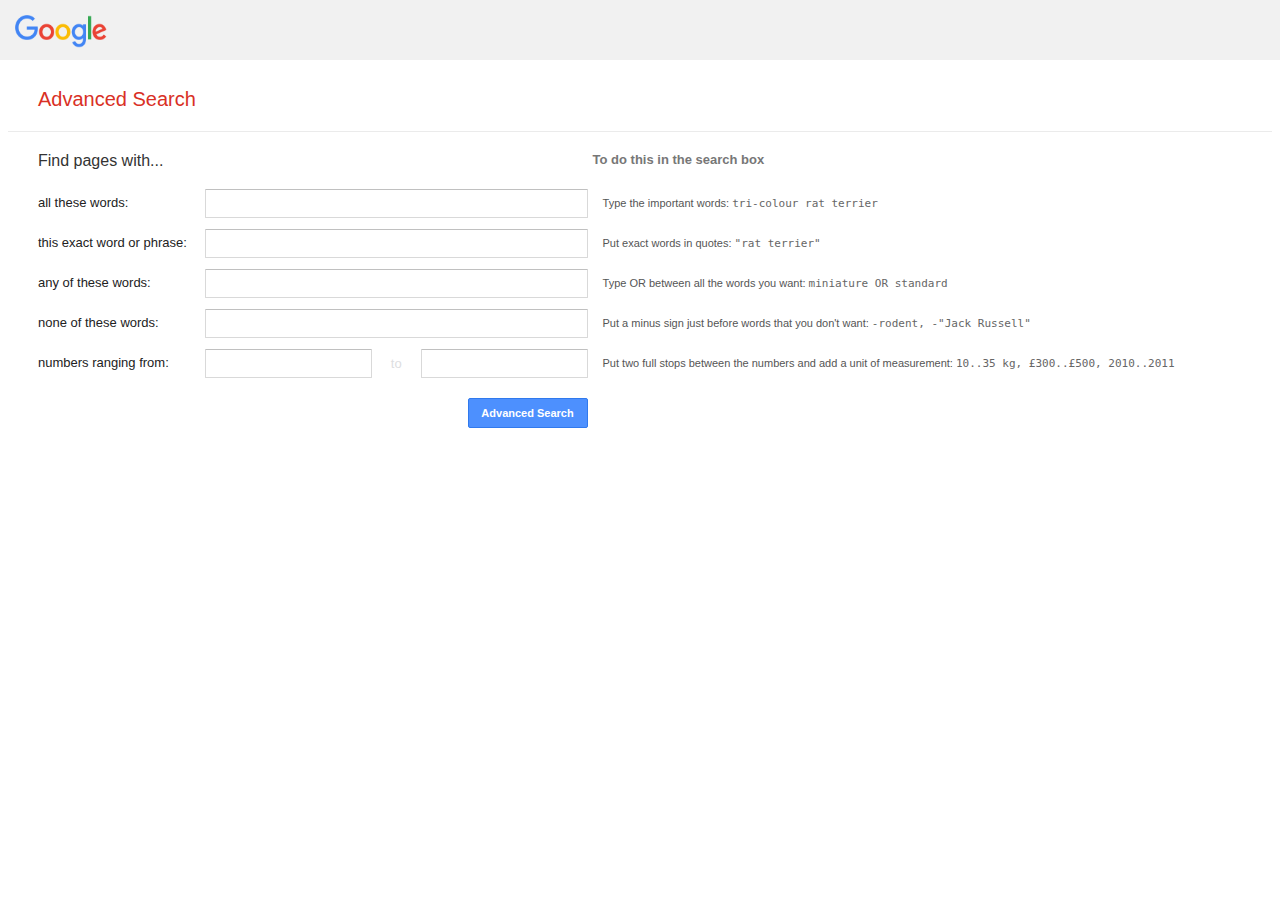
==== advanced_search.html @ b88a3a0c "Add files via upload" ====
<!DOCTYPE html>
<html lang="en">
    <head>
        <meta charset="utf-8">
        <meta http-equiv="X-UA-Compatible" content="IE=edge">
        <title>Advanced Search</title>
        <meta name="description" content="">
        <meta name="viewport" content="width=device-width, initial-scale=1">
        <link rel="stylesheet" href="/Styles/advanced.css">
    </head>
    <body>
        <div class="topnav">
            <a class="google" aria-label="Google" href="index.html">
                <img src='images/google.png'>
            </a>
        </div>
        <div class="appbar">
            <label>Advanced Search</label>
        </div>
        <div class="advanced-form">
            <form action="https://www.google.com/search">
                <div class="header">
                    <div class="find">
                        Find pages with...
                    </div>
                    <div class="space"></div>
                    <div class="todo">
                        To do this in the search box
                    </div>
                </div>
                <br><br>
                <div class="fill1">
                    <div class="all">
                        <a>all these words:</a>
                    </div>
                    <div class="input">
                        <input type="text" name="as_q">
                    </div>
                    <div class="exp">
                        <a>Type the important words:
                        <span>tri-colour rat terrier</span></a>
                    </div>
                    <div class="all">
                        <a>this exact word or phrase:</a>
                    </div>
                    <div class="input">
                        <input type="text" name="as_epq">
                    </div>
                    <div class="exp">
                        <a>Put exact words in quotes:
                        <span>"rat terrier"</span></a>
                    </div>
                    <div class="all">
                        <a>any of these words: </a>
                    </div>
                    <div class="input">
                        <input type="text" name="as_oq">
                    </div>
                    <div class="exp">
                        <a>Type OR between all the words you want: 
                        <span>miniature OR standard</span></a>
                    </div>
                    <div class="all">
                        <a>none of these words: </a>
                    </div>
                    <div class="input">
                        <input type="text" name="as_eq">
                    </div>
                    <div class="exp">
                        <a>Put a minus sign just before words that you don't want: 
                        <span>-rodent, -"Jack Russell"</span></a>
                    </div>
                    <div class="all">
                        <a>numbers ranging from: </a>
                    </div>
                    <div class="input">
                        <input type="text1" name="as_nlo">
                        <div class="to">
                            to
                        </div>
                        <input type="text2" name="as_nhi">
                    </div>
                    <div class="exp">
                        <a>Put two full stops between the numbers and add a unit of measurement: 
                        <span>10..35 kg, £300..£500, 2010..2011</span></a>
                    </div>
                    <div class="all">
                    </div>
                    <div class="advanced">
                        <button class="button-advanced" value="Advanced Search" type="submit">Advanced Search</button>
                    </div>
                    <div class="exp">
                    </div>
                </div>
                
            </form>
        </div>
    </body>
</html>
---- Styles/advanced.css ----
body {
    font-family: arial, sans-serif;
}

.topnav {
    background-color: #f1f1f1;
    background-repeat: no-repeat;
    width: 100%;
    height: 60px;
    position: absolute;
    left: 0;
    top: 0;
}

img {
    margin: 0;
    position: absolute;
    top: 25%;
    left: 15px;
    width: 92px;
    height: 33px;
}

.appbar {
    top: 60px;
    position: relative;
    width: 100% - 20px;
    padding: 20px 30px;
    color: #d93025;
    font-size: 20px;
    border-bottom: 1px solid #ebebeb;
}

.advanced-form {
    top: 80px;
    position: relative;
    margin-left: 30px;
}


.find {
    float: left;
    display: inline-block;
    min-width: 167px;
    width: 10%;
    font-size: 16px;
    height: 30px;
    color: #333;
    vertical-align: middle;
}

.space {
    float: left;
    display: inline-block;
    min-width: 167px;
    height: 30px;
    vertical-align: middle;
    width: 31%;
}

.todo {
    float: left;
    font-size: 13px;
    font-weight: 700;
    height: 30px;
    color: #777;
    padding-left: 5px;
    vertical-align: middle;
    width: 50%;
}

.all {
    float: left;
    display: flex;
    align-items: center;
    min-width: 167px;
    width: 10%;
    height: 30px;
    color: #222;
    font-size: 13px;
    line-height: 16px;
    vertical-align: middle;
    margin-bottom: 10px;
}

.input {
    float: left;
    display: flex;
    align-items: center;
    min-width: 167px;
    width: 31%;
    height: 30px;
    vertical-align: middle;
    margin-bottom: 10px;
}

input[type=text], select {
    border-radius: 1px;
    border: 1px solid #d9d9d9;
    border-top: 1px solid #c0c0c0;
    font-size: 13px;
    height: 25px;
    text-align: left;
    width: 100%;
}

input[type=text]:focus {
    outline: none;
    border-radius: 1px;
    border:1px solid cornflowerblue;
}

select:focus {
    outline: none;
    border-radius: 1px;
    border:1px solid cornflowerblue;
}

input[type=text1] {
    border-radius: 1px;
    border: 1px solid #d9d9d9;
    border-top: 1px solid #c0c0c0;
    font-size: 13px;
    height: 25px;
    text-align: left;
    width: 45%;
}

input[type=text1]:focus {
    outline: none;
    border-radius: 1px;
    border:1px solid cornflowerblue;
}

.to {
    width: 40px;
    padding-right: 6px;
    padding-left: 6px;
    text-align: center;
    font-size: 13px;
    color: #dddee1;
}

input[type=text2] {
    border-radius: 1px;
    border: 1px solid #d9d9d9;
    border-top: 1px solid #c0c0c0;
    font-size: 13px;
    height: 25px;
    text-align: left;
    width: 45%;
}

input[type=text2]:focus {
    outline: none;
    border-radius: 1px;
    border:1px solid cornflowerblue;
}

.exp {
    float: left;
    display: flex;
    align-items: center;
    color: #555;
    width: 50%;
    font-size: 11px;
    padding-left: 15px;
    vertical-align: middle;
    position: relative;
    height: 30px;
    margin-bottom: 10px;
}

span {
    color: #666;
    font-family: monospace;
    font-size: 11px;
}

.spacehead {
    margin: 20px 0;
    clear: both;
    border-bottom: 1px solid #ebebeb;
}

.advanced {
    float: left;
    align-items: center;
    min-width: 167px;
    width: 31%;
    height: 30px;
    vertical-align: middle;
    margin-bottom: 10px;
    text-align: right;
    margin: 10px 0;
    overflow: hidden;
}

.button-advanced {
    float: right;
    height: 30px;
    min-width: 120px;
    padding: 0 12px;
    background-color: #4d90fe;
    border: 1px solid #3079ed;
    color: #fff;
    border-radius: 2px;
    cursor: default;
    font-size: 11px;
    font-weight: bold;
    text-align: center;
}

.button-advanced:hover {
    outline: none;
    border-radius: 1px;
    border: 1px solid #2f5bb7;
    background-color: #357ae8;
}
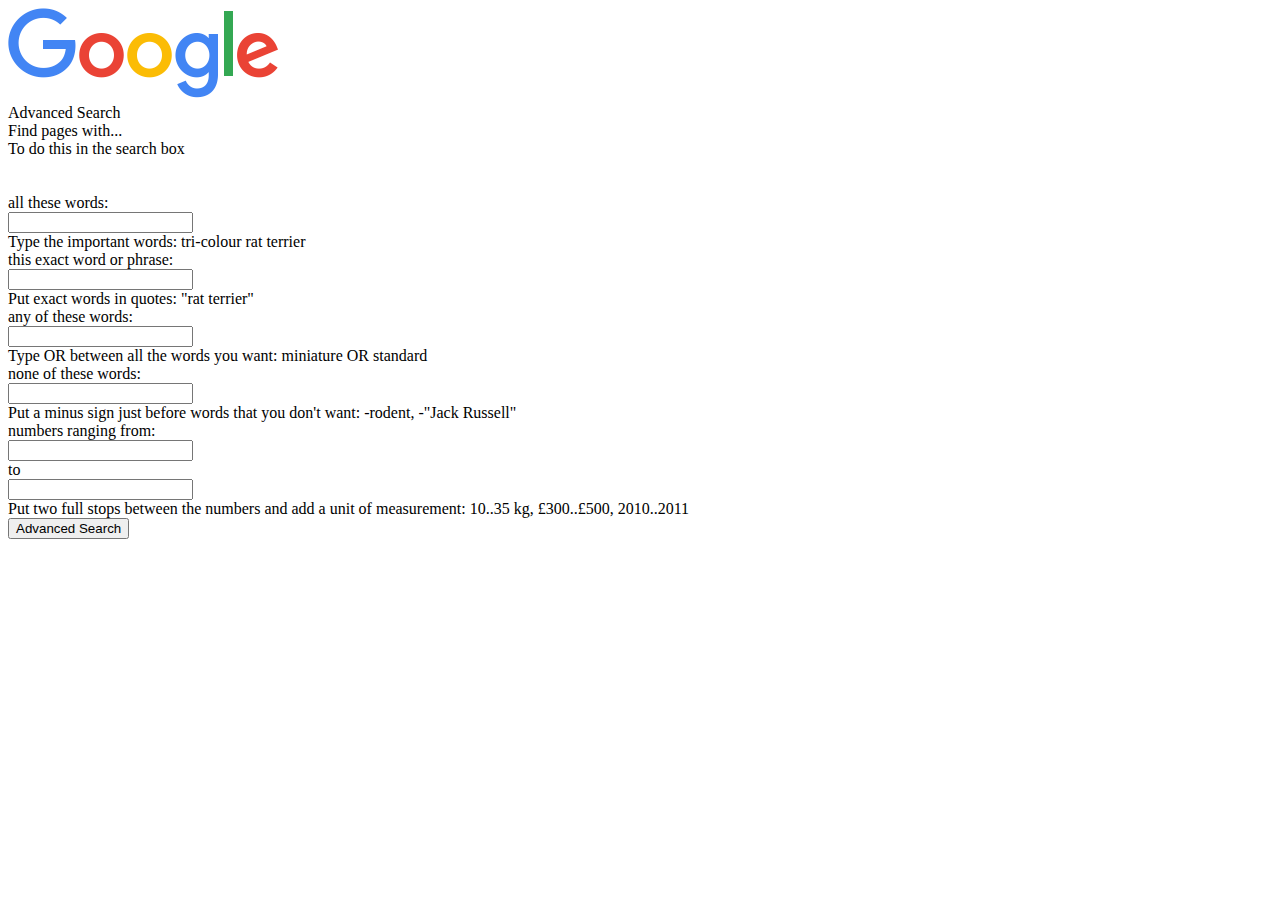
==== commit 1c64c233: "Update advanced_search.html" ====
--- a/advanced_search.html
+++ b/advanced_search.html
@@ -6,7 +6,7 @@
         <title>Advanced Search</title>
         <meta name="description" content="">
         <meta name="viewport" content="width=device-width, initial-scale=1">
-        <link rel="stylesheet" href="/Styles/advanced.css">
+        <link rel="stylesheet" href="../Google_Working/Styles/advanced.css">
     </head>
     <body>
         <div class="topnav">
@@ -96,4 +96,4 @@
             </form>
         </div>
     </body>
-</html>+</html>
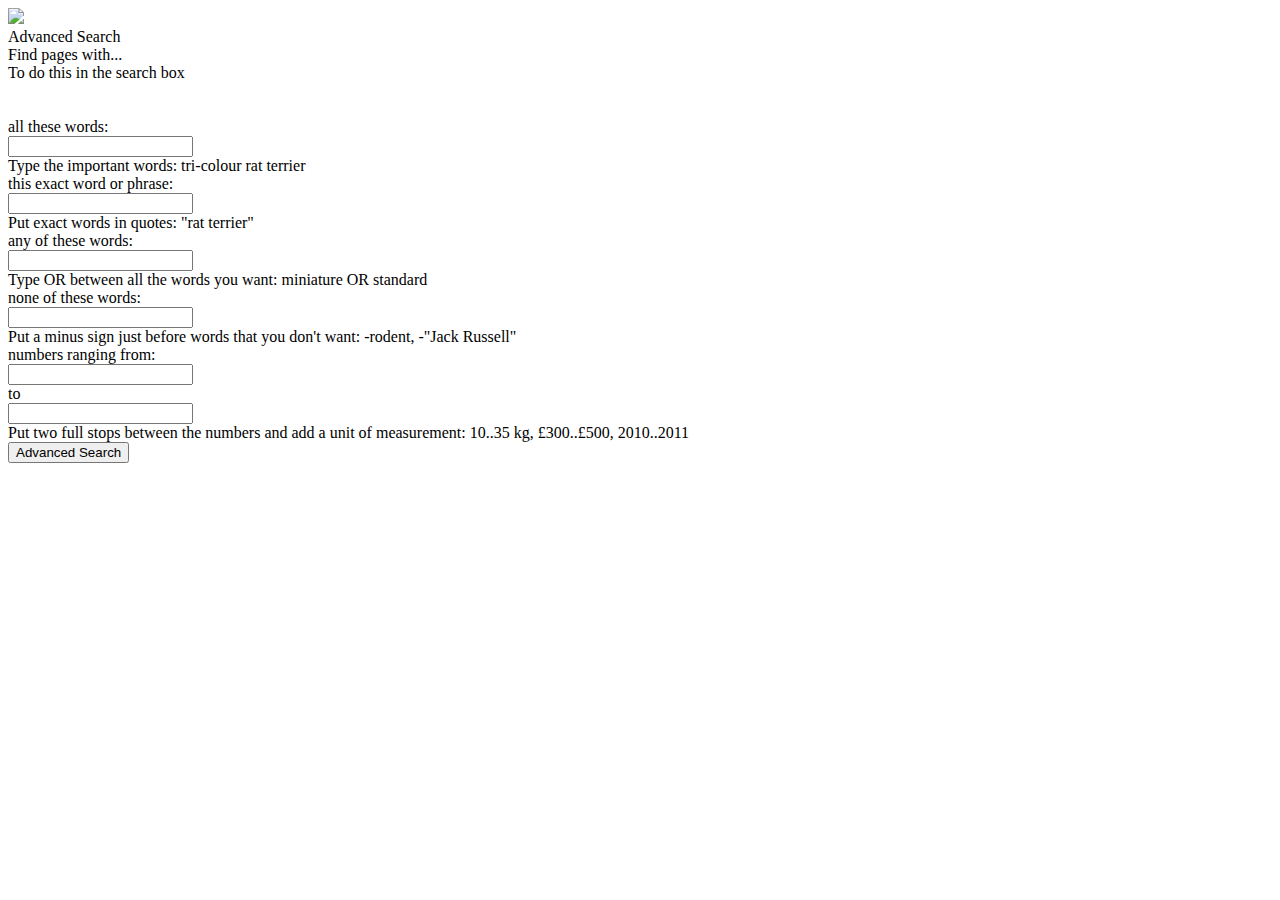
==== commit dc05e738: "Update advanced_search.html" ====
--- a/advanced_search.html
+++ b/advanced_search.html
@@ -6,12 +6,12 @@
         <title>Advanced Search</title>
         <meta name="description" content="">
         <meta name="viewport" content="width=device-width, initial-scale=1">
-        <link rel="stylesheet" href="../Google_Working/Styles/advanced.css">
+        <link rel="stylesheet" href="/Google_Working/Styles/advanced.css">
     </head>
     <body>
         <div class="topnav">
             <a class="google" aria-label="Google" href="index.html">
-                <img src='images/google.png'>
+                <img src='/Google_Workingimages/google.png'>
             </a>
         </div>
         <div class="appbar">
